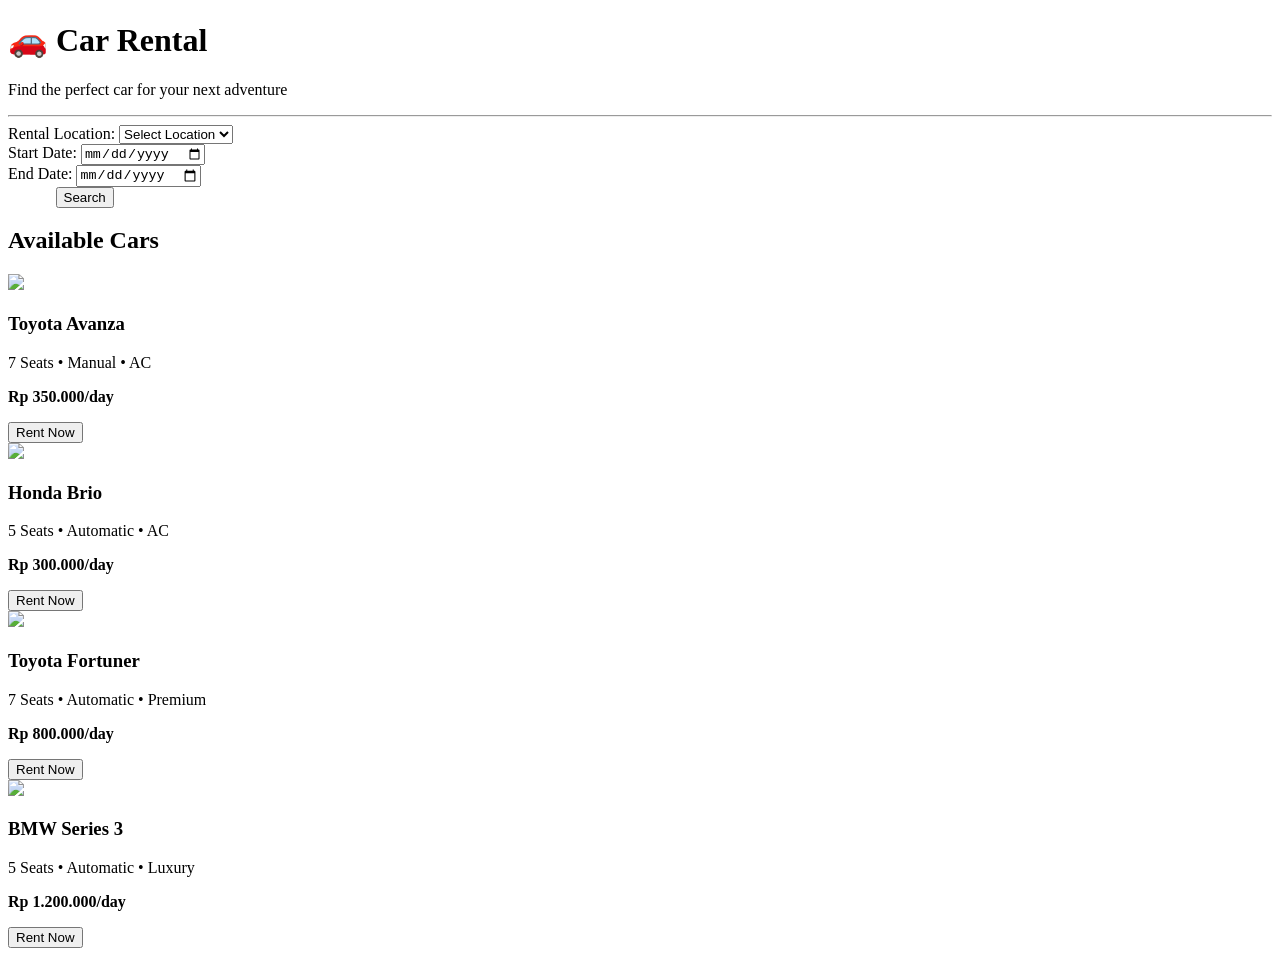
==== Tugas_3/index.html @ fc9e424e "Create index.html" ====
<!DOCTYPE html>
<html lang="en">
<head>
    <meta charset="UTF-8">
    <meta name="viewport" content="width=device-width, initial-scale=1.0">
    <title>Car Rental</title>

    <link rel="stylesheet" href="style.css">
</head>

<body>

    <!-- HEADER -->
    <div id="search">
        <h1>🚗 Car Rental</h1>
        <p>Find the perfect car for your next adventure</p>
        <hr>

        <div class="form-container">
            <div class="form-group">
                <label>Rental Location:</label>
                <select>
                    <option>Select Location</option>
                    <option>Yogyakarta</option>
                    <option>Bali</option>
                    <option>Jakarta</option>
                </select>
            </div>

            <div class="form-group">
                <label>Start Date:</label>
                <input type="date">
            </div>

            <div class="form-group">
                <label>End Date:</label>
                <input type="date">
            </div>

            <div class="form-group">
                <label style="visibility:hidden;">Search</label>
                <!-- FIX: tambah class -->
                <button class="search-btn">Search</button>
            </div>
        </div>
    </div>

    <!-- LIST MOBIL -->
    <div class="car-list">
        <h2>Available Cars</h2>

        <div class="car-container">

            <div class="car-item">
                <img src="https://images.unsplash.com/photo-1552519507-da3b142c6e3d?auto=format&fit=crop&w=600&q=80">
                <h3>Toyota Avanza</h3>
                <p>7 Seats • Manual • AC</p>
                <p><b>Rp 350.000/day</b></p>
                <button class="rent-btn">Rent Now</button>
            </div>

            <div class="car-item">
                <img src="https://images.unsplash.com/photo-1583267746897-2cf415887172?auto=format&fit=crop&w=600&q=80">
                <h3>Honda Brio</h3>
                <p>5 Seats • Automatic • AC</p>
                <p><b>Rp 300.000/day</b></p>
                <button class="rent-btn">Rent Now</button>
            </div>

            <div class="car-item">
                <img src="https://images.unsplash.com/photo-1605559424843-9e4c228bf1c2?auto=format&fit=crop&w=600&q=80">
                <h3>Toyota Fortuner</h3>
                <p>7 Seats • Automatic • Premium</p>
                <p><b>Rp 800.000/day</b></p>
                <button class="rent-btn">Rent Now</button>
            </div>

            <div class="car-item">
                <img src="https://images.unsplash.com/photo-1619767886558-efdc259cde1a?auto=format&fit=crop&w=600&q=80">
                <h3>BMW Series 3</h3>
                <p>5 Seats • Automatic • Luxury</p>
                <p><b>Rp 1.200.000/day</b></p>
                <button class="rent-btn">Rent Now</button>
            </div>

        </div>
    </div>

</body>
</html>
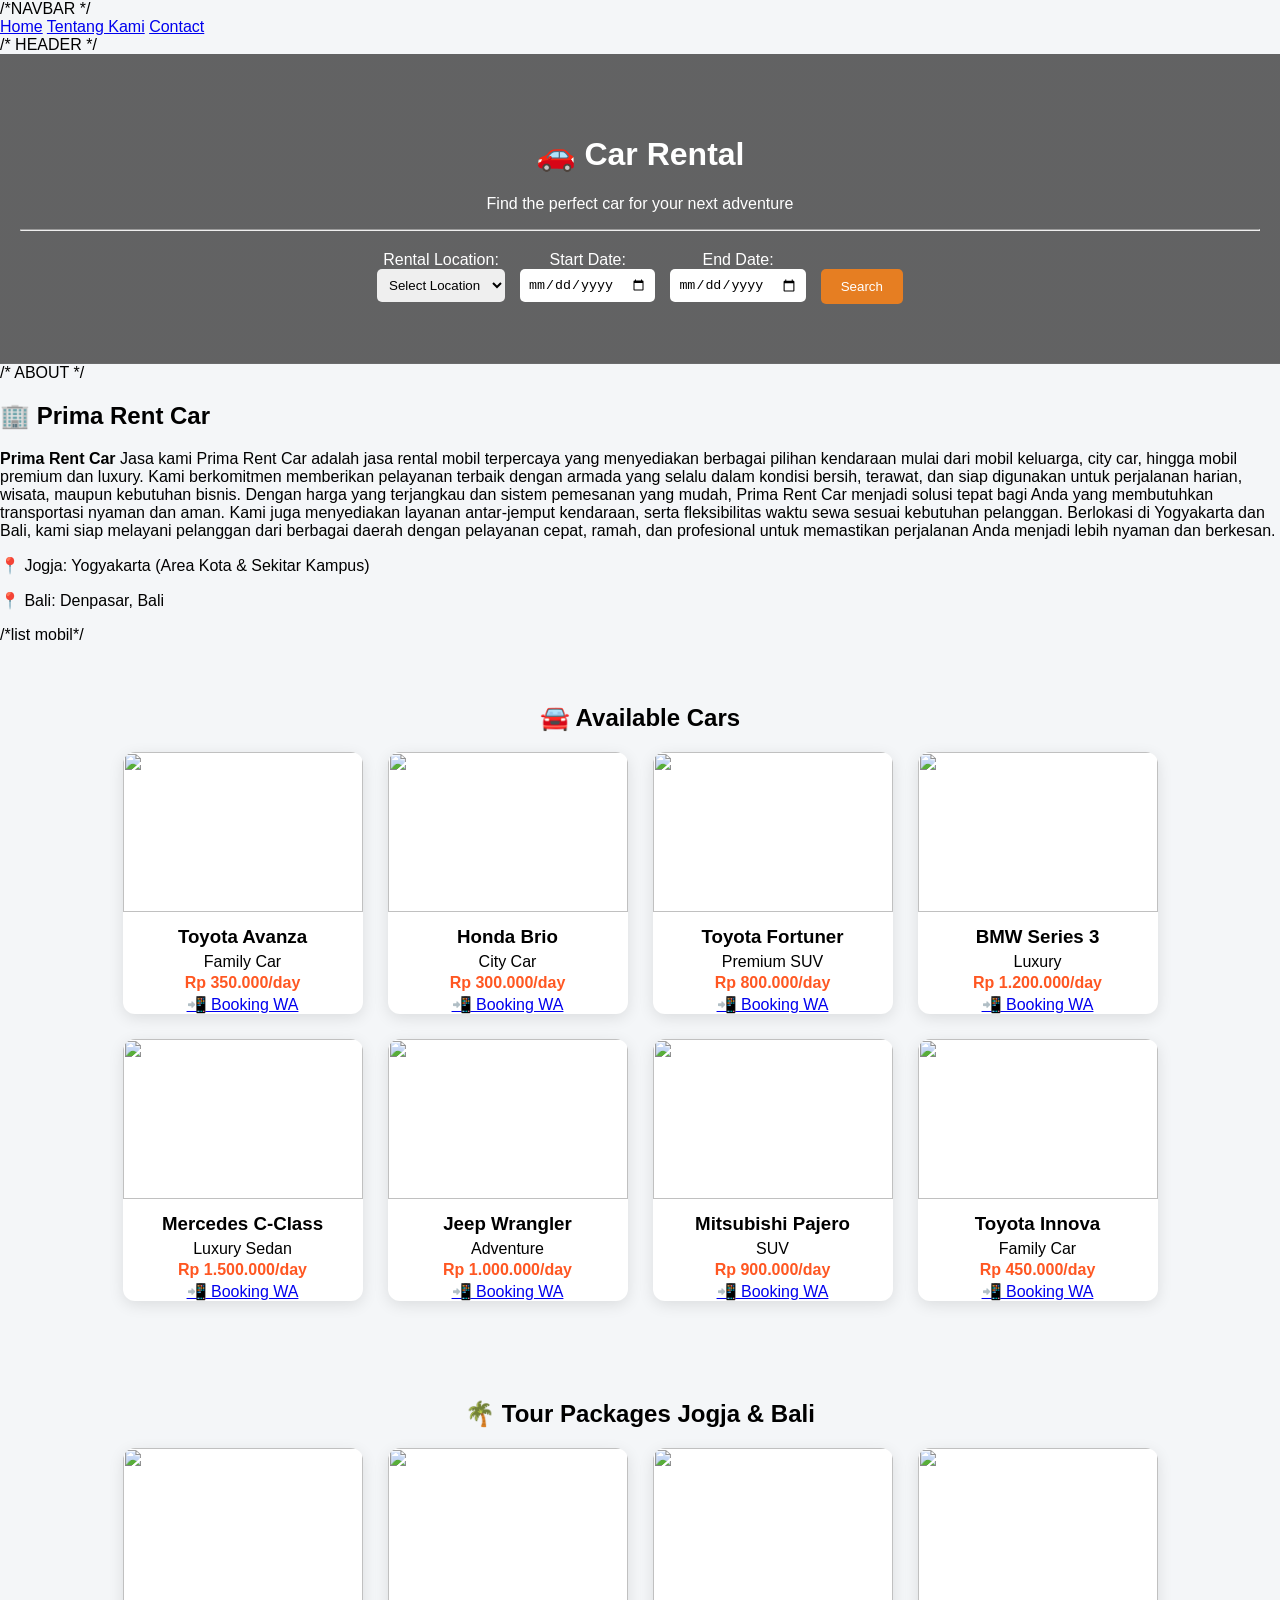
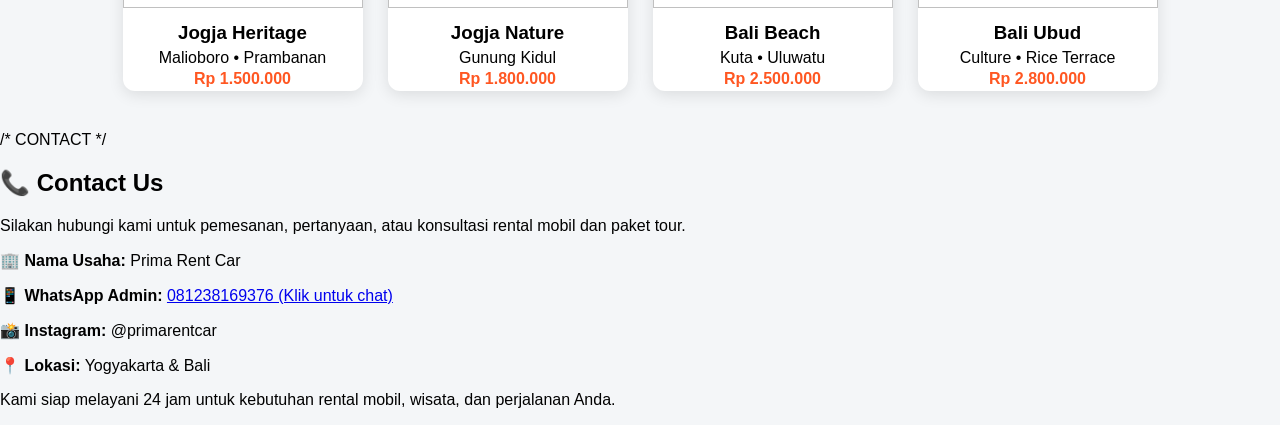
==== commit 7b9242ca: "Update index.html" ====
--- a/Tugas_3/index.html
+++ b/Tugas_3/index.html
@@ -10,81 +10,196 @@
 
 <body>
 
-    <!-- HEADER -->
-    <div id="search">
-        <h1>🚗 Car Rental</h1>
-        <p>Find the perfect car for your next adventure</p>
-        <hr>
-
-        <div class="form-container">
-            <div class="form-group">
-                <label>Rental Location:</label>
-                <select>
-                    <option>Select Location</option>
-                    <option>Yogyakarta</option>
-                    <option>Bali</option>
-                    <option>Jakarta</option>
-                </select>
-            </div>
-
-            <div class="form-group">
-                <label>Start Date:</label>
-                <input type="date">
-            </div>
-
-            <div class="form-group">
-                <label>End Date:</label>
-                <input type="date">
-            </div>
-
-            <div class="form-group">
-                <label style="visibility:hidden;">Search</label>
-                <!-- FIX: tambah class -->
-                <button class="search-btn">Search</button>
-            </div>
-        </div>
-    </div>
-
-    <!-- LIST MOBIL -->
-    <div class="car-list">
-        <h2>Available Cars</h2>
-
-        <div class="car-container">
-
-            <div class="car-item">
-                <img src="https://images.unsplash.com/photo-1552519507-da3b142c6e3d?auto=format&fit=crop&w=600&q=80">
-                <h3>Toyota Avanza</h3>
-                <p>7 Seats • Manual • AC</p>
-                <p><b>Rp 350.000/day</b></p>
-                <button class="rent-btn">Rent Now</button>
-            </div>
-
-            <div class="car-item">
-                <img src="https://images.unsplash.com/photo-1583267746897-2cf415887172?auto=format&fit=crop&w=600&q=80">
-                <h3>Honda Brio</h3>
-                <p>5 Seats • Automatic • AC</p>
-                <p><b>Rp 300.000/day</b></p>
-                <button class="rent-btn">Rent Now</button>
-            </div>
-
-            <div class="car-item">
-                <img src="https://images.unsplash.com/photo-1605559424843-9e4c228bf1c2?auto=format&fit=crop&w=600&q=80">
-                <h3>Toyota Fortuner</h3>
-                <p>7 Seats • Automatic • Premium</p>
-                <p><b>Rp 800.000/day</b></p>
-                <button class="rent-btn">Rent Now</button>
-            </div>
-
-            <div class="car-item">
-                <img src="https://images.unsplash.com/photo-1619767886558-efdc259cde1a?auto=format&fit=crop&w=600&q=80">
-                <h3>BMW Series 3</h3>
-                <p>5 Seats • Automatic • Luxury</p>
-                <p><b>Rp 1.200.000/day</b></p>
-                <button class="rent-btn">Rent Now</button>
-            </div>
-
-        </div>
-    </div>
-
+/*NAVBAR */
+<nav>
+    <a href="#home">Home</a>
+    <a href="#about">Tentang Kami</a>
+    <a href="#contact">Contact</a>
+</nav>
+
+/* HEADER */
+<div id="search">
+    <h1>🚗 Car Rental</h1>
+    <p>Find the perfect car for your next adventure</p>
+    <hr>
+
+    <div class="form-container">
+        <div class="form-group">
+            <label>Rental Location:</label>
+            <select>
+                <option>Select Location</option>
+                <option>Yogyakarta</option>
+                <option>Bali</option>
+                <option>Jakarta</option>
+            </select>
+        </div>
+
+        <div class="form-group">
+            <label>Start Date:</label>
+            <input type="date">
+        </div>
+
+        <div class="form-group">
+            <label>End Date:</label>
+            <input type="date">
+        </div>
+
+        <div class="form-group">
+            <label style="visibility:hidden;">Search</label>
+            <button class="search-btn">Search</button>
+        </div>
+    </div>
+</div>
+/* ABOUT */
+<div id="about">
+    <h2>🏢 Prima Rent Car</h2>
+    <p><b>Prima Rent Car</b> Jasa kami Prima Rent Car adalah jasa rental mobil terpercaya yang menyediakan berbagai pilihan kendaraan mulai dari mobil keluarga, city car, hingga mobil premium dan luxury. Kami berkomitmen memberikan pelayanan terbaik dengan armada yang selalu dalam kondisi bersih, terawat, dan siap digunakan untuk perjalanan harian, wisata, maupun kebutuhan bisnis.
+
+Dengan harga yang terjangkau dan sistem pemesanan yang mudah, Prima Rent Car menjadi solusi tepat bagi Anda yang membutuhkan transportasi nyaman dan aman. Kami juga menyediakan layanan antar-jemput kendaraan, serta fleksibilitas waktu sewa sesuai kebutuhan pelanggan.
+
+Berlokasi di Yogyakarta dan Bali, kami siap melayani pelanggan dari berbagai daerah dengan pelayanan cepat, ramah, dan profesional untuk memastikan perjalanan Anda menjadi lebih nyaman dan berkesan.</p>
+
+    <p>📍 Jogja: Yogyakarta (Area Kota & Sekitar Kampus)</p>
+    <p>📍 Bali: Denpasar, Bali</p>
+</div>
+
+/*list mobil*/
+<div id="cars" class="car-list">
+    <h2>🚘 Available Cars</h2>
+
+    <div class="car-container">
+
+        <!-- 1 -->
+        <div class="car-item">
+            <img src="https://images.unsplash.com/photo-1552519507-da3b142c6e3d">
+            <h3>Toyota Avanza</h3>
+            <p>Family Car</p>
+            <p><b>Rp 350.000/day</b></p>
+            <a class="wa-btn" href="https://wa.me/6281238169376?text=Halo%20saya%20ingin%20booking%20Toyota%20Avanza" target="_blank">📲 Booking WA</a>
+        </div>
+
+        <!-- 2 -->
+        <div class="car-item">
+            <img src="https://images.unsplash.com/photo-1583267746897-2cf415887172">
+            <h3>Honda Brio</h3>
+            <p>City Car</p>
+            <p><b>Rp 300.000/day</b></p>
+            <a class="wa-btn" href="https://wa.me/6281238169376?text=Halo%20saya%20ingin%20booking%20Honda%20Brio" target="_blank">📲 Booking WA</a>
+        </div>
+
+        <!-- 3 -->
+        <div class="car-item">
+            <img src="https://images.unsplash.com/photo-1605559424843-9e4c228bf1c2">
+            <h3>Toyota Fortuner</h3>
+            <p>Premium SUV</p>
+            <p><b>Rp 800.000/day</b></p>
+            <a class="wa-btn" href="https://wa.me/6281238169376?text=Halo%20saya%20ingin%20booking%20Fortuner" target="_blank">📲 Booking WA</a>
+        </div>
+
+        <!-- 4 -->
+        <div class="car-item">
+            <img src="https://images.unsplash.com/photo-1619767886558-efdc259cde1a">
+            <h3>BMW Series 3</h3>
+            <p>Luxury</p>
+            <p><b>Rp 1.200.000/day</b></p>
+            <a class="wa-btn" href="https://wa.me/6281238169376?text=Halo%20saya%20ingin%20booking%20BMW" target="_blank">📲 Booking WA</a>
+        </div>
+
+        <!-- 5 -->
+        <div class="car-item">
+            <img src="https://images.unsplash.com/photo-1503376780353-7e6692767b70">
+            <h3>Mercedes C-Class</h3>
+            <p>Luxury Sedan</p>
+            <p><b>Rp 1.500.000/day</b></p>
+            <a class="wa-btn" href="https://wa.me/6281238169376?text=Halo%20saya%20ingin%20booking%20Mercedes" target="_blank">📲 Booking WA</a>
+        </div>
+
+        <!-- 6 -->
+        <div class="car-item">
+            <img src="https://images.unsplash.com/photo-1502877338535-766e1452684a">
+            <h3>Jeep Wrangler</h3>
+            <p>Adventure</p>
+            <p><b>Rp 1.000.000/day</b></p>
+            <a class="wa-btn" href="https://wa.me/6281238169376?text=Halo%20saya%20ingin%20booking%20Jeep" target="_blank">📲 Booking WA</a>
+        </div>
+
+        <!-- 7 -->
+        <div class="car-item">
+            <img src="https://asset.kompas.com/crops/A9QL8OWph0hhSHPOsF4j71Zjkt4=/0x34:1024x717/1200x800/data/photo/2022/12/21/63a27ce728def.jpg">
+            <h3>Mitsubishi Pajero</h3>
+            <p>SUV</p>
+            <p><b>Rp 900.000/day</b></p>
+            <a class="wa-btn" href="https://wa.me/6281238169376?text=Halo%20saya%20ingin%20booking%20Pajero" target="_blank">📲 Booking WA</a>
+        </div>
+
+        <!-- 8 -->
+        <div class="car-item">
+            <img src="https://imgcdn.oto.com/large/gallery/exterior/38/1240/toyota-kijang-innova-front-angle-low-view-351782.jpg">
+            <h3>Toyota Innova</h3>
+            <p>Family Car</p>
+            <p><b>Rp 450.000/day</b></p>
+            <a class="wa-btn" href="https://wa.me/6281238169376?text=Halo%20saya%20ingin%20booking%20Innova" target="_blank">📲 Booking WA</a>
+        </div>
+
+    </div>
+</div>
+
+<!-- TOUR -->
+<div id="tour" class="car-list">
+    <h2>🌴 Tour Packages Jogja & Bali</h2>
+
+    <div class="car-container">
+
+        <div class="car-item">
+            <img src="https://images.unsplash.com/photo-1548013146-72479768bada">
+            <h3>Jogja Heritage</h3>
+            <p>Malioboro • Prambanan</p>
+            <p><b>Rp 1.500.000</b></p>
+        </div>
+
+        <div class="car-item">
+            <img src="https://images.unsplash.com/photo-1589394815804-964ed0be2eb5">
+            <h3>Jogja Nature</h3>
+            <p>Gunung Kidul</p>
+            <p><b>Rp 1.800.000</b></p>
+        </div>
+
+        <div class="car-item">
+            <img src="https://images.unsplash.com/photo-1507525428034-b723cf961d3e">
+            <h3>Bali Beach</h3>
+            <p>Kuta • Uluwatu</p>
+            <p><b>Rp 2.500.000</b></p>
+        </div>
+
+        <div class="car-item">
+            <img src="https://images.unsplash.com/photo-1518548419970-58e3b4079ab2">
+            <h3>Bali Ubud</h3>
+            <p>Culture • Rice Terrace</p>
+            <p><b>Rp 2.800.000</b></p>
+        </div>
+
+    </div>
+</div>
+
+/* CONTACT */
+<div id="contact" class="contact-section">
+    <h2>📞 Contact Us</h2>
+    <p>Silakan hubungi kami untuk pemesanan, pertanyaan, atau konsultasi rental mobil dan paket tour.</p>
+
+    <div class="contact-box">
+        <p><b>🏢 Nama Usaha:</b> Prima Rent Car</p>
+        <p><b>📱 WhatsApp Admin:</b> 
+            <a href="https://wa.me/6281238169376" target="_blank">
+                081238169376 (Klik untuk chat)
+            </a>
+        </p>
+        <p><b>📸 Instagram:</b> @primarentcar</p>
+        <p><b>📍 Lokasi:</b> Yogyakarta & Bali</p>
+    </div>
+
+    <p class="note">
+        Kami siap melayani 24 jam untuk kebutuhan rental mobil, wisata, dan perjalanan Anda.
+    </p>
+</div>
 </body>
 </html>
--- a/Tugas_3/style.css
+++ b/Tugas_3/style.css
@@ -0,0 +1,102 @@
+/* BODY */
+body {
+    font-family: Arial, sans-serif;
+    margin: 0;
+    background-color: #f4f6f8;
+}
+
+/* HEADER */
+#search {
+    background: linear-gradient(rgba(0,0,0,0.6), rgba(0,0,0,0.6)),
+    url("https://images.unsplash.com/photo-1610809376778-928ee2c3a561?auto=format&fit=crop&w=1600&q=80");
+    background-size: cover;
+    background-position: center;
+    color: white;
+    padding: 60px 20px;
+    text-align: center;
+}
+
+.form-container {
+    display: flex;
+    justify-content: center;
+    gap: 15px;
+    margin-top: 20px;
+    flex-wrap: wrap;
+}
+
+.form-group {
+    display: flex;
+    flex-direction: column;
+}
+
+input, select {
+    padding: 8px;
+    border-radius: 5px;
+    border: none;
+}
+
+button {
+    padding: 10px 20px;
+    background-color: #e67e22;
+    border: none;
+    border-radius: 5px;
+    color: white;
+    cursor: pointer;
+    transition: 0.3s;
+}
+
+button:hover {
+    background-color: #d35400;
+}
+
+/* CAR LIST */
+.car-list {
+    padding: 40px 20px;
+    text-align: center;
+}
+
+.car-container {
+    display: flex;
+    justify-content: center;
+    gap: 25px;
+    flex-wrap: wrap;
+}
+
+/* CARD */
+.car-item {
+    background: white;
+    border-radius: 12px;
+    width: 240px;
+    box-shadow: 0 4px 15px rgba(0,0,0,0.1);
+    overflow: hidden;
+    transition: 0.3s;
+}
+
+.car-item:hover {
+    transform: translateY(-8px);
+    box-shadow: 0 10px 25px rgba(0,0,0,0.2);
+}
+
+.car-item img {
+    width: 100%;
+    height: 160px;
+    object-fit: cover;
+}
+
+.car-item h3 {
+    margin: 10px 0 5px;
+}
+
+.car-item p {
+    margin: 3px 0;
+}
+
+.car-item b {
+    color: #ff5722;
+}
+
+.car-item button {
+    width: 90%;
+    margin: 10px auto 15px;
+    display: block;
+}
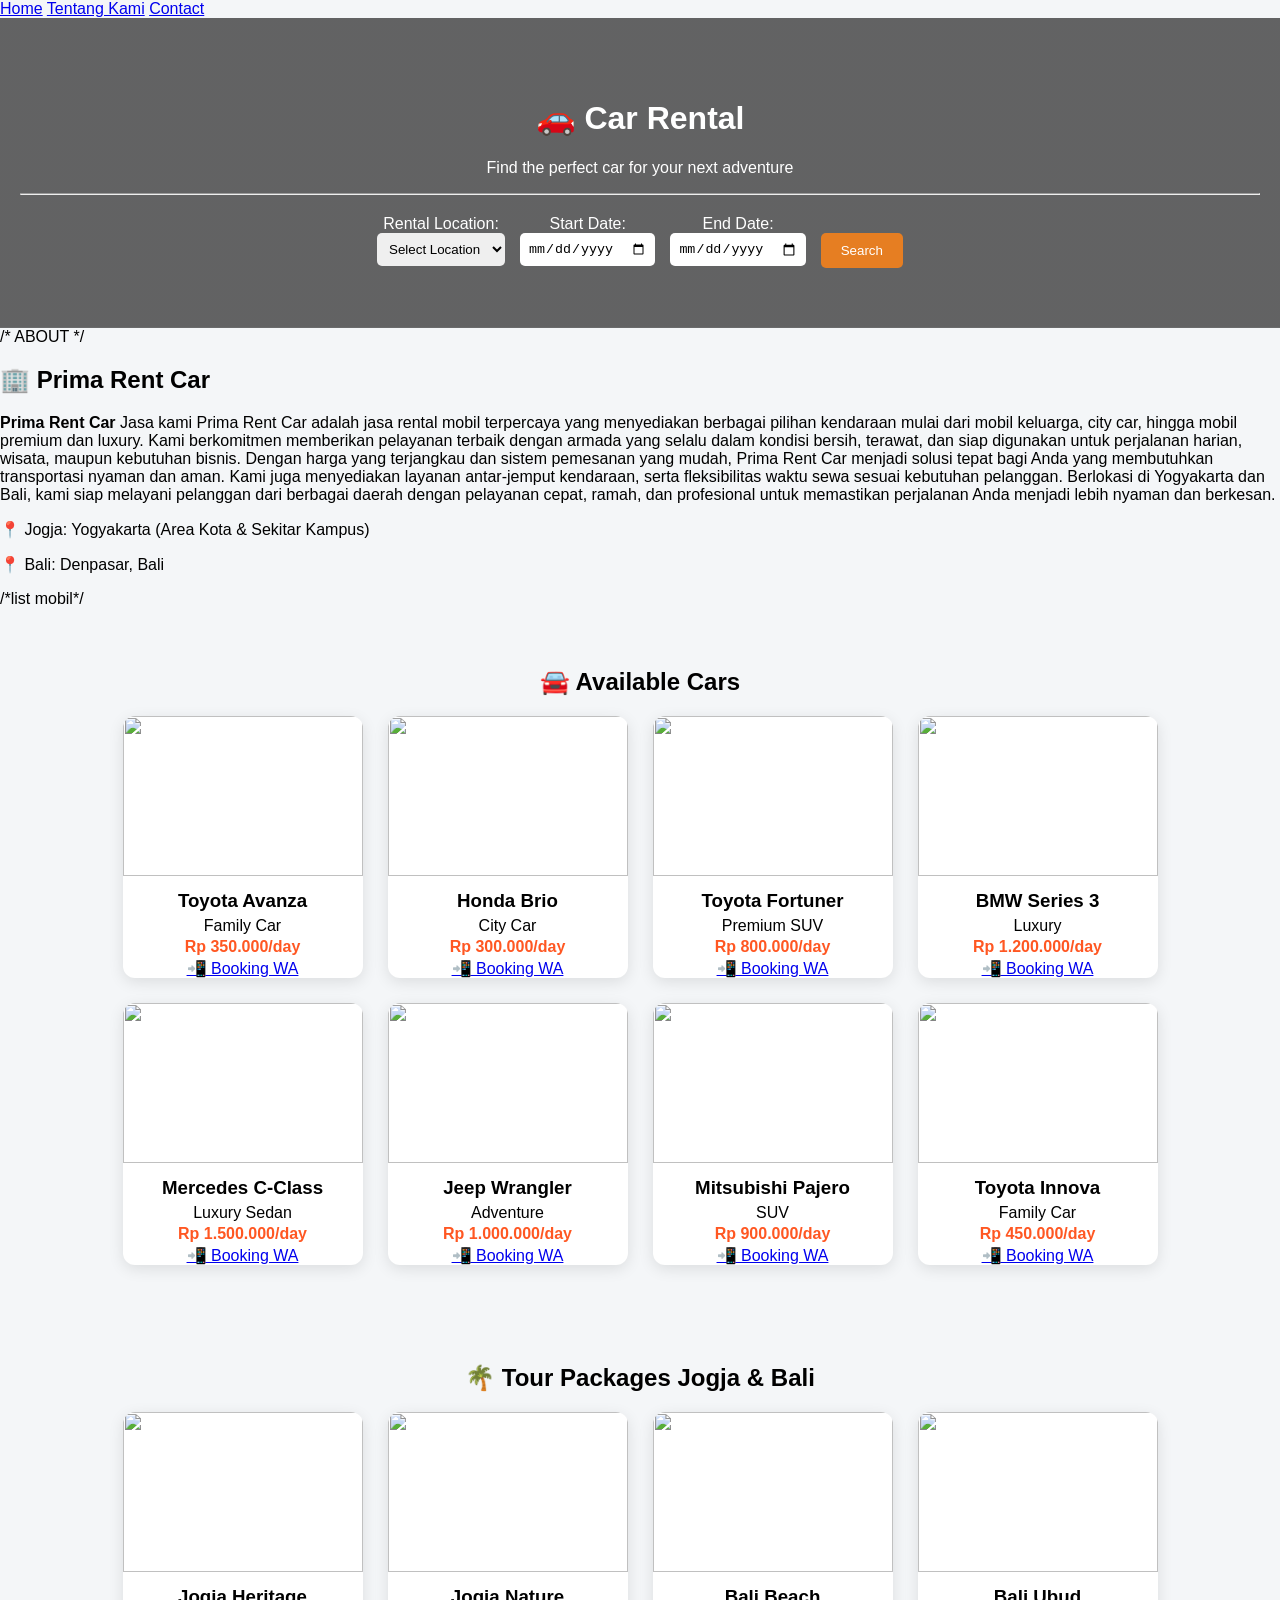
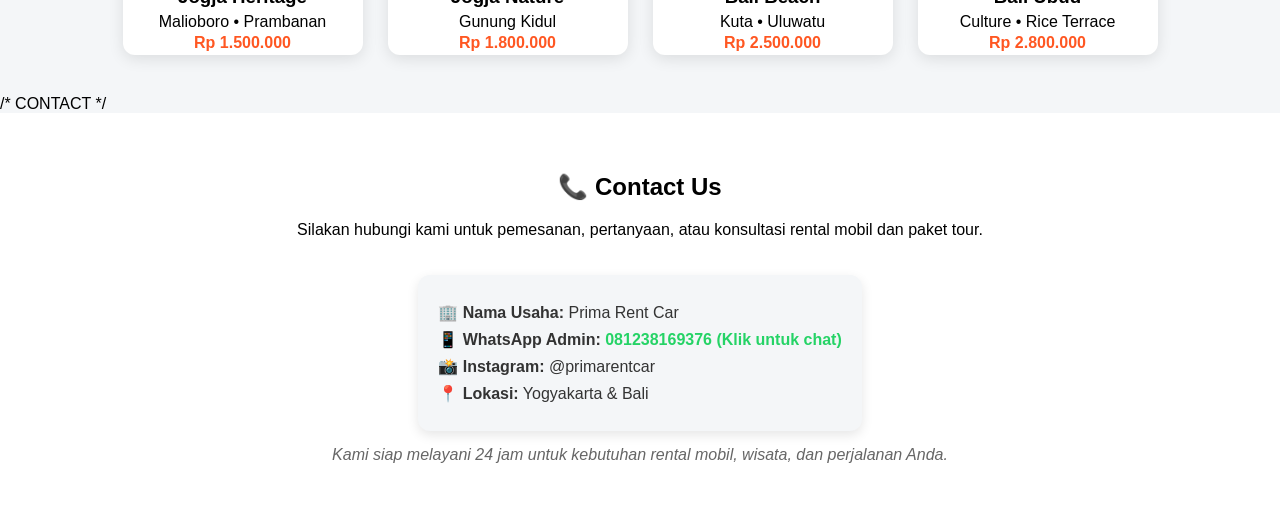
==== commit 2cef85cc: "Update index.html" ====
--- a/Tugas_3/index.html
+++ b/Tugas_3/index.html
@@ -10,14 +10,14 @@
 
 <body>
 
-/*NAVBAR */
+
 <nav>
     <a href="#home">Home</a>
     <a href="#about">Tentang Kami</a>
     <a href="#contact">Contact</a>
 </nav>
 
-/* HEADER */
+
 <div id="search">
     <h1>🚗 Car Rental</h1>
     <p>Find the perfect car for your next adventure</p>
--- a/Tugas_3/style.css
+++ b/Tugas_3/style.css
@@ -1,11 +1,10 @@
-/* BODY */
 body {
     font-family: Arial, sans-serif;
     margin: 0;
     background-color: #f4f6f8;
 }
 
-/* HEADER */
+/* header*/
 #search {
     background: linear-gradient(rgba(0,0,0,0.6), rgba(0,0,0,0.6)),
     url("https://images.unsplash.com/photo-1610809376778-928ee2c3a561?auto=format&fit=crop&w=1600&q=80");
@@ -15,6 +14,7 @@
     padding: 60px 20px;
     text-align: center;
 }
+
 
 .form-container {
     display: flex;
@@ -35,6 +35,7 @@
     border: none;
 }
 
+/* tombol search  */
 button {
     padding: 10px 20px;
     background-color: #e67e22;
@@ -49,20 +50,22 @@
     background-color: #d35400;
 }
 
-/* CAR LIST */
+/* list mobil */
 .car-list {
     padding: 40px 20px;
     text-align: center;
 }
 
+
 .car-container {
     display: flex;
     justify-content: center;
+    align-items: stretch;
     gap: 25px;
     flex-wrap: wrap;
 }
 
-/* CARD */
+/* mobil */
 .car-item {
     background: white;
     border-radius: 12px;
@@ -70,6 +73,9 @@
     box-shadow: 0 4px 15px rgba(0,0,0,0.1);
     overflow: hidden;
     transition: 0.3s;
+
+    /* biar isi rata */
+    text-align: center;
 }
 
 .car-item:hover {
@@ -95,8 +101,49 @@
     color: #ff5722;
 }
 
+/* RENT BUTTON  */
 .car-item button {
     width: 90%;
-    margin: 10px auto 15px;
+    margin: 10px auto 10px;
     display: block;
+}
+
+/*  CONTACT */
+.contact-section {
+    padding: 40px 20px;
+    text-align: center;
+    background: #fff;
+}
+
+.contact-box {
+    display: inline-block;
+    margin-top: 20px;
+    padding: 20px;
+
+    background: #f4f6f8;
+    border-radius: 12px;
+    box-shadow: 0 4px 12px rgba(0,0,0,0.1);
+
+    text-align: left;
+}
+
+.contact-box p {
+    margin: 8px 0;
+    color: #333;
+}
+
+.contact-box a {
+    color: #25D366;
+    font-weight: bold;
+    text-decoration: none;
+}
+
+.contact-box a:hover {
+    text-decoration: underline;
+}
+
+.note {
+    margin-top: 15px;
+    color: #666;
+    font-style: italic;
 }
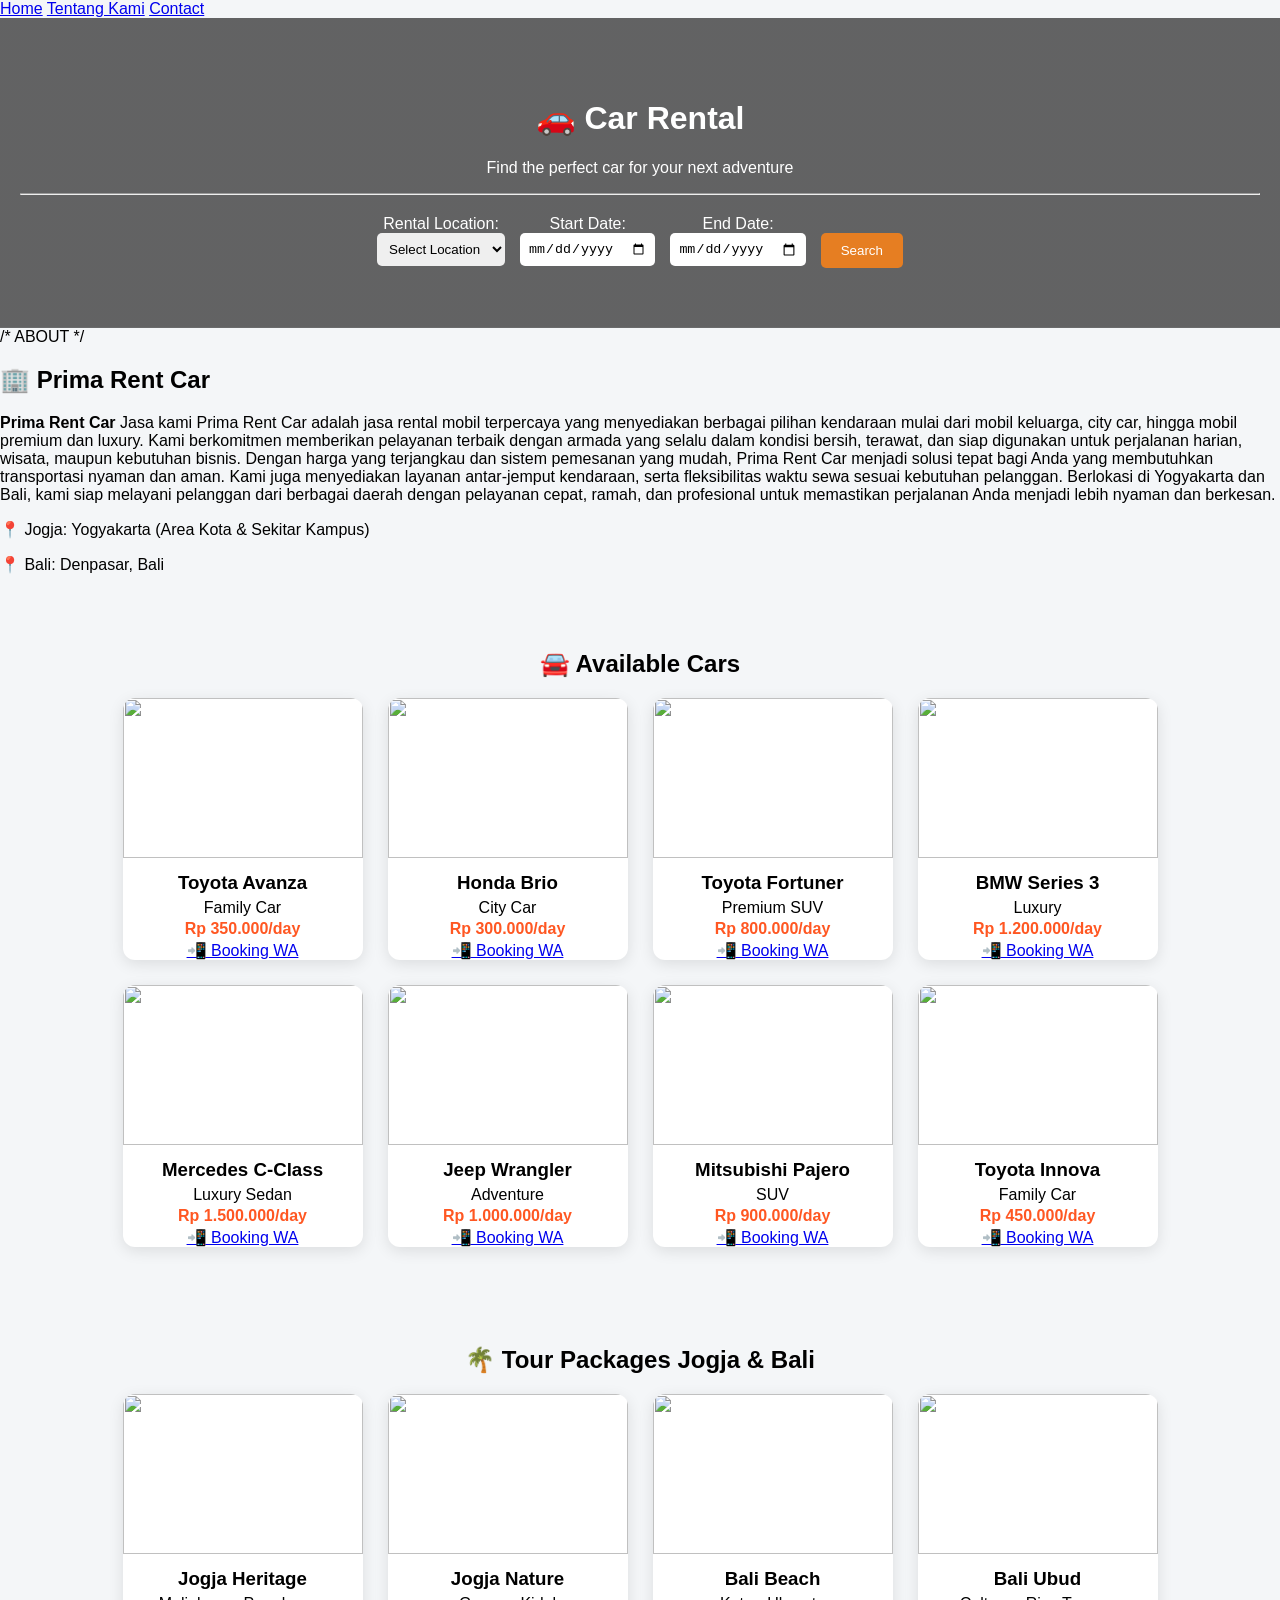
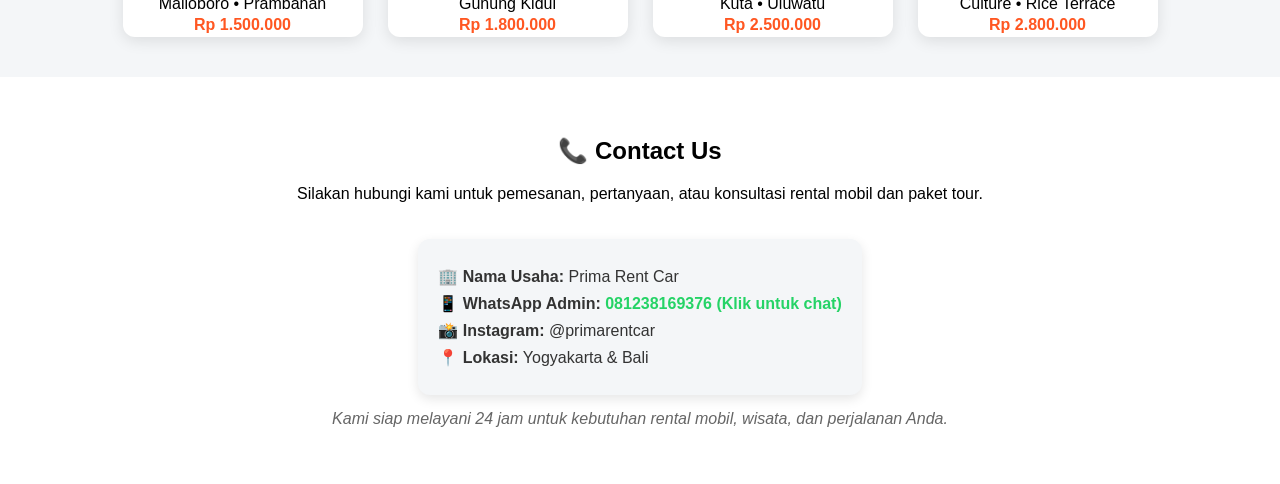
==== commit 1192b2ad: "Update index.html" ====
--- a/Tugas_3/index.html
+++ b/Tugas_3/index.html
@@ -63,7 +63,7 @@
     <p>📍 Bali: Denpasar, Bali</p>
 </div>
 
-/*list mobil*/
+
 <div id="cars" class="car-list">
     <h2>🚘 Available Cars</h2>
 
@@ -181,7 +181,6 @@
     </div>
 </div>
 
-/* CONTACT */
 <div id="contact" class="contact-section">
     <h2>📞 Contact Us</h2>
     <p>Silakan hubungi kami untuk pemesanan, pertanyaan, atau konsultasi rental mobil dan paket tour.</p>
